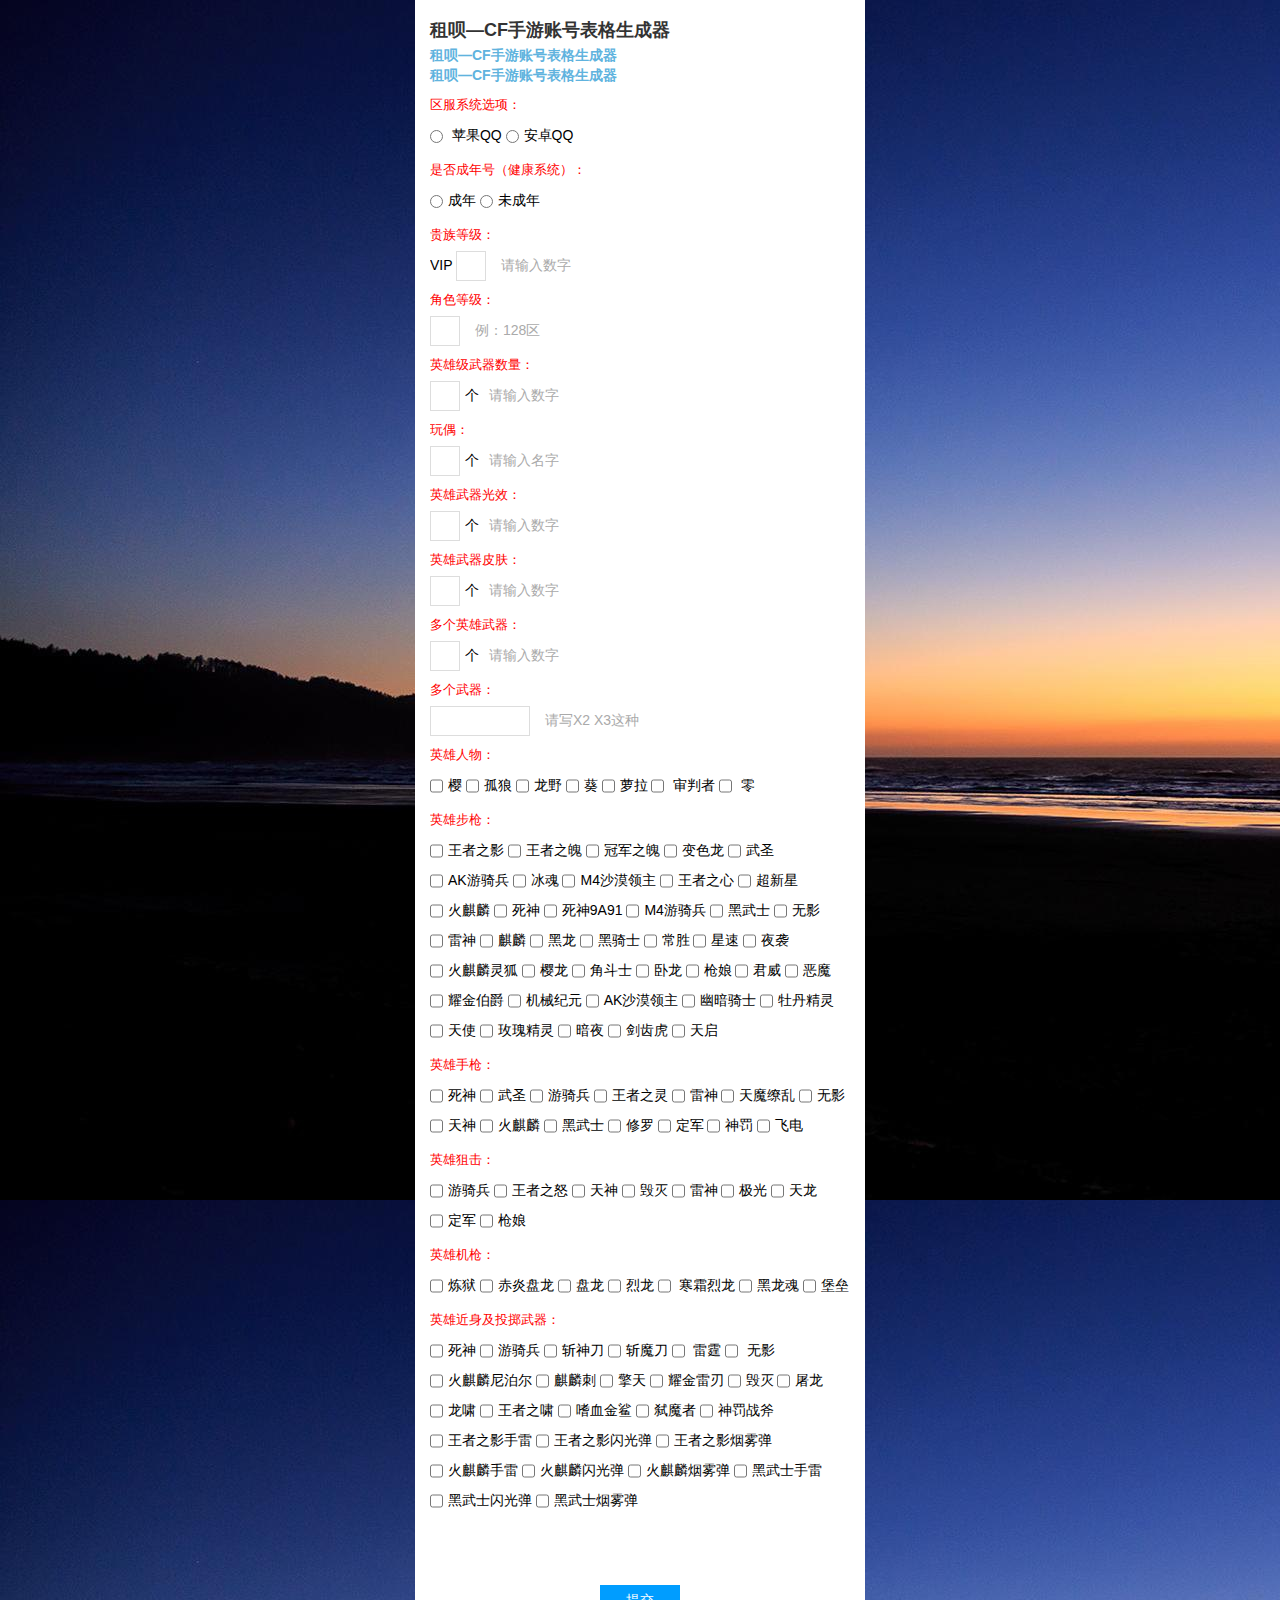
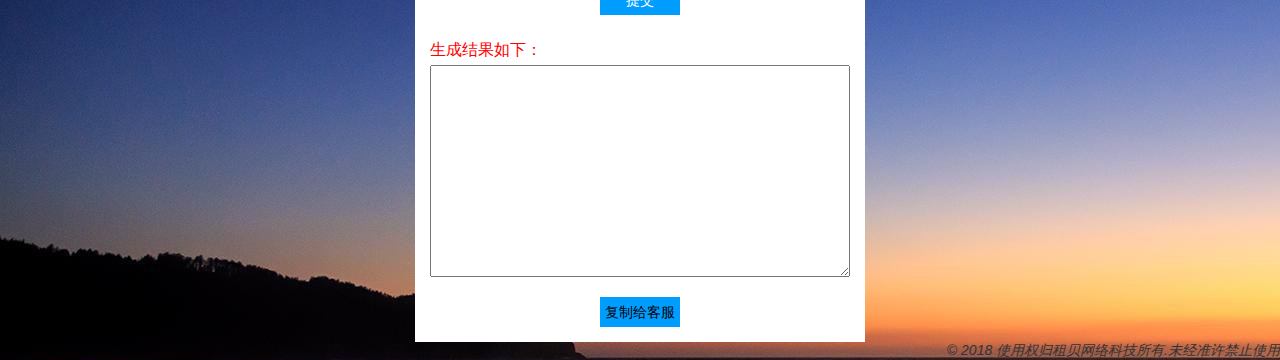
==== cf.html @ 2ce84c9f "geek" ====
<!DOCTYPE html PUBLIC "-//W3C//DTD XHTML 1.0 Transitional//EN" "http://www.w3.org/TR/xhtml1/DTD/xhtml1-transitional.dtd">
<!-- saved from url=(0017)http://baox1.com/ -->
<html xmlns="http://www.w3.org/1999/xhtml"><head><meta http-equiv="Content-Type" content="text/html; charset=utf-8">
<meta name="save" content="history">
<meta http-equiv="Page-Enter" content="blendTrans(transtion=15)">
<meta http-equiv="Page-Exit" content="blendTrans(transtion=3)">

<meta http-equiv="X-UA-Compatible" content="IE=EmulateIE9">
<title>租呗—CF手游账号表格生成器</title>
<meta name="keywords" content="CF手游交易平台">
<meta name="description" content="CF手游交易平台">
  <meta content="width=device-width, initial-scale=1.0, user-scalable=0, minimum-scale=1.0, maximum-scale=1.0" name="viewport"> 
  <meta content="yes" name="apple-mobile-web-app-capable"> 
  <meta content="black" name="apple-mobile-web-app-status-bar-style"> 
  <meta name="format-detection" content="telephone=no"> 


    <script src="static/js/jquery-1.9.1.js"></script>
    <script src="static/js/layer.js"></script><link rel="stylesheet" href="static/css/layer.css" id="layuicss-skinlayercss">
<script type="text/javascript" src="static/js/jquery.SuperSlide.2.1.1.js"></script>
<script type="text/javascript" src="static/js/index.js"></script>
<script src="static/js/Common1.js"></script><script src="static/js/Common(1).js" type="text/javascript"></script><link rel="stylesheet" href="static/css/layer(1).css" id="layuicss-skinshoplayercss">


    
  <link rel="stylesheet" href="static/css/styles.css"> 
  <script src="static/js/jquery-1.9.1.min.js"></script> 
  <script src="static/js/jquery.superslide.2.1.2.js"></script> 
  <script src="static/js/jquery.placeholder.min.js"></script> 
  <script src="static/js/comon.js"></script> 
  <script type="text/javascript" src="static/js/jquery.rotate.min.js"></script> 

   
  
<style type="text/css">
body {
	background-color: white;
	background-image: url(static/image/124.jpg);
}
</style>
</head>
<body> 
  <div class="container"> 
   <div class="biaodan1"> 
    <div class="tit1"><strong>租呗—CF手游账号表格生成器</strong></div> 
       
            <div class="tit3"><strong>租呗—CF手游账号表格生成器</strong></div>
            <div class="tit3"><strong>租呗—CF手游账号表格生成器</strong></div>
    <form action="0" method="post"> 
     <dl> 
      <dt>
       区服系统选项：      </dt> 
      <dd> 
       <label> <input class="ipt" type="radio" value="苹果QQ" name="r1">
         苹果QQ</label>
      </dd> 
      <dd> 
       <label> <input class="ipt" type="radio" value="安卓QQ" name="r1">安卓QQ </label> 
      </dd> 
          
            <input name="HF_pingtai" type="hidden" id="HF_pingtai">

      <dt>
       是否成年号（健康系统）：      </dt> 
      <dd> 
       <label> <input class="ipt" type="radio" value="成年" name="r2">成年 </label> 
      </dd> 
      <dd> 
       <label> <input class="ipt" type="radio" value="未成年" name="r2">未成年 </label> 
      </dd> 
         <input name="HF_scoure" type="hidden" id="HF_scoure">
	  <dt>
        贵族等级：      </dt> 
      <dd> 
       <label>VIP <input class="ipt txt txt1" type="text" name="r3" id="r3"><span>请输入数字</span> </label> 
      </dd> 
	  <dt>
       角色等级：      </dt> 
      <dd> 
       <label> <input class="ipt txt txt1" type="text" name="r32" id="r32"><span>例：128区</span> </label> 
      </dd> 
      <dt>
        英雄级武器数量：      </dt> 
      <dd> 
       <label> <input class="ipt txt txt1" type="text" name="r4" id="r4">个<span>请输入数字</span> </label> 
      </dd> 
      <dt>
       玩偶：      </dt> 
      <dd> 
       <label> <input class="ipt txt txt1" type="text" name="r5" id="r5">个<span>请输入名字</span> </label> 
      </dd> 
      <dt>
       英雄武器光效：      </dt> 
      <dd> 
       <label> <input class="ipt txt txt1" type="text" name="r6" id="r6">个<span>请输入数字</span> </label> 
      </dd> 
      <dt>
       英雄武器皮肤：      </dt> 
      <dd> 
       <label> <input class="ipt txt txt1" type="text" name="r7" id="r7">个<span>请输入数字</span> </label> 
      </dd> 
      <dt>
       多个英雄武器：      </dt> 
      <dd> 
       <label> <input class="ipt txt txt1" type="text" name="r8" id="r8">个<span>请输入数字</span> </label> 
      </dd> 
      <dt>
       多个武器：      </dt> 
      <dd> 
       <label> <input class="ipt txt txt1" type="text" style="width:100px;" name="r9" id="r9"><span>请写X2 X3这种</span> </label> 
      </dd>
    


      <input class="myad" type="hidden" cont="限定英雄" name="zd[]" value="137"> 
      <dt>
       英雄人物：      </dt> 
                

      <dd> 
       <span class="xianying"><label> <input class="ipt txt next137" type="checkbox" name="r3" data-price_pq="" data-price_pw="" data-price_aq="" data-price_aw="" value="樱">樱 </label></span>      </dd>


      <dd> 
       <span class="xianying"><label> <input class="ipt txt next137" type="checkbox" name="r3" data-price_pq="" data-price_pw="" data-price_aq="" data-price_aw="" value="孤狼">孤狼 </label></span>      </dd>


      <dd> 
       <span class="xianying"><label> <input class="ipt txt next137" type="checkbox" name="r3" data-price_pq="" data-price_pw="" data-price_aq="" data-price_aw="" value="龙野">龙野 </label></span>      </dd>


      <dd> 
       <span class="xianying"><label> <input class="ipt txt next137" type="checkbox" name="r3" data-price_pq="" data-price_pw="" data-price_aq="" data-price_aw="" value="葵">葵 </label></span>      </dd>



      <dd> 
       <span class="xianying"><label> <input class="ipt txt next137" type="checkbox" name="r3" data-price_pq="" data-price_pw="" data-price_aq="" data-price_aw="" value="萝拉">萝拉 </label></span>      </dd>


	      <dd> 
       <span class="xianying"><label> <input class="ipt txt next137" type="checkbox" name="r3" data-price_pq="" data-price_pw="" data-price_aq="" data-price_aw="" value=" 审判者"> 审判者 </label></span>      </dd>


      <dd> 
       <span class="xianying"><label> <input class="ipt txt next137" type="checkbox" name="r3" data-price_pq="" data-price_pw="" data-price_aq="" data-price_aw="" value=" 零"> 零 </label></span>      </dd>


      <input class="myad" type="hidden" cont="荣耀水晶详细" name="zd[]" value="1"> 

      <dt>
       英雄步枪：      </dt> 
         
                

      <dd> 
       <span class="rong"><label> <input class="ipt txt next1" type="checkbox" name="r3" data-price_pq="0" data-price_pw="0" data-price_aq="0" data-price_aw="0" value="王者之影">王者之影 </label></span>      </dd>

                    

      <dd> 
       <span class="rong"><label> <input class="ipt txt next1" type="checkbox" name="r3" data-price_pq="300" data-price_pw="350" data-price_aq="300" data-price_aw="350" value="王者之魄">王者之魄 </label></span>      </dd>

                    

      <dd> 
       <span class="rong"><label> <input class="ipt txt next1" type="checkbox" name="r3" data-price_pq="250" data-price_pw="300" data-price_aq="250" data-price_aw="300" value="冠军之魄">冠军之魄 </label></span>      </dd>

                    

      <dd> 
       <span class="rong"><label> <input class="ipt txt next1" type="checkbox" name="r3" data-price_pq="200" data-price_pw="250" data-price_aq="200" data-price_aw="250" value="变色龙">变色龙 </label></span>      </dd>

                    

      <dd> 
       <span class="rong"><label> <input class="ipt txt next1" type="checkbox" name="r3" data-price_pq="200" data-price_pw="200" data-price_aq="200" data-price_aw="200" value="武圣">武圣 </label></span>      </dd>

                    

      <dd> 
       <span class="rong"><label> <input class="ipt txt next1" type="checkbox" name="r3" data-price_pq="200" data-price_pw="200" data-price_aq="200" data-price_aw="200" value="AK游骑兵">AK游骑兵 </label></span>      </dd>

                    

      <dd> 
       <span class="rong"><label> <input class="ipt txt next1" type="checkbox" name="r3" data-price_pq="250" data-price_pw="300" data-price_aq="250" data-price_aw="300" value="冰魂">冰魂 </label></span>      </dd>



	   <dd> 
       <span class="rong"><label> <input class="ipt txt next1" type="checkbox" name="r3" data-price_pq="0" data-price_pw="0" data-price_aq="0" data-price_aw="0" value="M4沙漠领主">M4沙漠领主 </label></span>      </dd>



	   <dd> 
       <span class="rong"><label> <input class="ipt txt next1" type="checkbox" name="r3" data-price_pq="0" data-price_pw="0" data-price_aq="0" data-price_aw="0" value="王者之心">王者之心 </label></span>      </dd>



	   <dd> 
       <span class="rong"><label> <input class="ipt txt next1" type="checkbox" name="r3" data-price_pq="0" data-price_pw="0" data-price_aq="0" data-price_aw="0" value="超新星">超新星 </label></span>      </dd>



	   <dd> 
       <span class="rong"><label> <input class="ipt txt next1" type="checkbox" name="r3" data-price_pq="0" data-price_pw="0" data-price_aq="0" data-price_aw="0" value="火麒麟">火麒麟 </label></span>      </dd>



	   <dd> 
       <span class="rong"><label> <input class="ipt txt next1" type="checkbox" name="r3" data-price_pq="0" data-price_pw="0" data-price_aq="0" data-price_aw="0" value="死神">死神 </label></span>      </dd>



	   <dd> 
       <span class="rong"><label> <input class="ipt txt next1" type="checkbox" name="r3" data-price_pq="0" data-price_pw="0" data-price_aq="0" data-price_aw="0" value="死神9A91">死神9A91 </label></span>    </dd>



	   <dd> 
       <span class="rong"><label> <input class="ipt txt next1" type="checkbox" name="r3" data-price_pq="0" data-price_pw="0" data-price_aq="0" data-price_aw="0" value="M4游骑兵">M4游骑兵 </label></span>      </dd>



	   <dd> 
       <span class="rong"><label> <input class="ipt txt next1" type="checkbox" name="r3" data-price_pq="0" data-price_pw="0" data-price_aq="0" data-price_aw="0" value="黑武士">黑武士 </label></span>      </dd>



	   <dd> 
       <span class="rong"><label> <input class="ipt txt next1" type="checkbox" name="r3" data-price_pq="0" data-price_pw="0" data-price_aq="0" data-price_aw="0" value="无影">无影 </label></span>      </dd>



	   <dd> 
       <span class="rong"><label> <input class="ipt txt next1" type="checkbox" name="r3" data-price_pq="0" data-price_pw="0" data-price_aq="0" data-price_aw="0" value="雷神">雷神 </label></span>      </dd>



	   <dd> 
       <span class="rong"><label> <input class="ipt txt next1" type="checkbox" name="r3" data-price_pq="0" data-price_pw="0" data-price_aq="0" data-price_aw="0" value="麒麟">麒麟 </label></span>      </dd>



	   <dd> 
       <span class="rong"><label> <input class="ipt txt next1" type="checkbox" name="r3" data-price_pq="0" data-price_pw="0" data-price_aq="0" data-price_aw="0" value="黑龙">黑龙 </label></span>      </dd>



	   <dd> 
       <span class="rong"><label> <input class="ipt txt next1" type="checkbox" name="r3" data-price_pq="0" data-price_pw="0" data-price_aq="0" data-price_aw="0" value="黑骑士">黑骑士 </label></span>      </dd>



	   <dd> 
       <span class="rong"><label> <input class="ipt txt next1" type="checkbox" name="r3" data-price_pq="0" data-price_pw="0" data-price_aq="0" data-price_aw="0" value="常胜">常胜 </label></span>      </dd>



	   <dd> 
       <span class="rong"><label> <input class="ipt txt next1" type="checkbox" name="r3" data-price_pq="0" data-price_pw="0" data-price_aq="0" data-price_aw="0" value="星速">星速 </label></span>      </dd>



	   <dd> 
       <span class="rong"><label> <input class="ipt txt next1" type="checkbox" name="r3" data-price_pq="0" data-price_pw="0" data-price_aq="0" data-price_aw="0" value="夜袭">夜袭 </label></span>      </dd>



	   <dd> 
       <span class="rong"><label> <input class="ipt txt next1" type="checkbox" name="r3" data-price_pq="0" data-price_pw="0" data-price_aq="0" data-price_aw="0" value="火麒麟灵狐">火麒麟灵狐 </label></span>      </dd>



	   <dd> 
       <span class="rong"><label> <input class="ipt txt next1" type="checkbox" name="r3" data-price_pq="0" data-price_pw="0" data-price_aq="0" data-price_aw="0" value="樱龙">樱龙 </label></span>      </dd>



	   <dd> 
       <span class="rong"><label> <input class="ipt txt next1" type="checkbox" name="r3" data-price_pq="0" data-price_pw="0" data-price_aq="0" data-price_aw="0" value="角斗士">角斗士 </label></span>      </dd>



	   <dd> 
       <span class="rong"><label> <input class="ipt txt next1" type="checkbox" name="r3" data-price_pq="0" data-price_pw="0" data-price_aq="0" data-price_aw="0" value="卧龙">卧龙 </label></span>      </dd>



	   <dd> 
       <span class="rong"><label> <input class="ipt txt next1" type="checkbox" name="r3" data-price_pq="0" data-price_pw="0" data-price_aq="0" data-price_aw="0" value="枪娘">枪娘 </label></span>      </dd>



	   <dd> 
       <span class="rong"><label> <input class="ipt txt next1" type="checkbox" name="r3" data-price_pq="0" data-price_pw="0" data-price_aq="0" data-price_aw="0" value="君威">君威 </label></span>      </dd>



	   <dd> 
       <span class="rong"><label> <input class="ipt txt next1" type="checkbox" name="r3" data-price_pq="0" data-price_pw="0" data-price_aq="0" data-price_aw="0" value="恶魔">恶魔 </label></span>      </dd>



	   <dd> 
       <span class="rong"><label> <input class="ipt txt next1" type="checkbox" name="r3" data-price_pq="0" data-price_pw="0" data-price_aq="0" data-price_aw="0" value="耀金伯爵">耀金伯爵 </label></span>      </dd>



	   <dd> 
       <span class="rong"><label> <input class="ipt txt next1" type="checkbox" name="r3" data-price_pq="0" data-price_pw="0" data-price_aq="0" data-price_aw="0" value="机械纪元">机械纪元 </label></span>      </dd>



	   <dd> 
       <span class="rong"><label> <input class="ipt txt next1" type="checkbox" name="r3" data-price_pq="0" data-price_pw="0" data-price_aq="0" data-price_aw="0" value="AK沙漠领主">AK沙漠领主 </label></span>      </dd>



	   <dd> 
       <span class="rong"><label> <input class="ipt txt next1" type="checkbox" name="r3" data-price_pq="0" data-price_pw="0" data-price_aq="0" data-price_aw="0" value="幽暗骑士">幽暗骑士 </label></span>      </dd>



	   <dd> 
       <span class="rong"><label> <input class="ipt txt next1" type="checkbox" name="r3" data-price_pq="0" data-price_pw="0" data-price_aq="0" data-price_aw="0" value="牡丹精灵">牡丹精灵 </label></span>      </dd>



	   <dd> 
       <span class="rong"><label> <input class="ipt txt next1" type="checkbox" name="r3" data-price_pq="0" data-price_pw="0" data-price_aq="0" data-price_aw="0" value="天使">天使 </label></span>      </dd>



	   <dd> 
       <span class="rong"><label> <input class="ipt txt next1" type="checkbox" name="r3" data-price_pq="0" data-price_pw="0" data-price_aq="0" data-price_aw="0" value="玫瑰精灵">玫瑰精灵 </label></span>      </dd>



	   <dd> 
       <span class="rong"><label> <input class="ipt txt next1" type="checkbox" name="r3" data-price_pq="0" data-price_pw="0" data-price_aq="0" data-price_aw="0" value="暗夜">暗夜 </label></span>      </dd>



	   <dd> 
       <span class="rong"><label> <input class="ipt txt next1" type="checkbox" name="r3" data-price_pq="0" data-price_pw="0" data-price_aq="0" data-price_aw="0" value="剑齿虎">剑齿虎 </label></span>      </dd>



	   <dd> 
       <span class="rong"><label> <input class="ipt txt next1" type="checkbox" name="r3" data-price_pq="0" data-price_pw="0" data-price_aq="0" data-price_aw="0" value="天启">天启 </label></span>      </dd>


                    
      
      <input class="myad" type="hidden" cont="限定皮肤" name="zd[]" value="2"> 


      <dt>
       英雄手枪：      </dt> 
         
                 
      <dd> 
       <span class="xianpi"><label> <input class="ipt txt next2" type="checkbox" name="r3" data-price_pq="100" data-price_pw="120" data-price_aq="100" data-price_aw="120" value="死神">死神 </label></span>      </dd>
               
      <dd> 
       <span class="xianpi"><label> <input class="ipt txt next2" type="checkbox" name="r3" data-price_pq="100" data-price_pw="120" data-price_aq="100" data-price_aw="120" value="武圣">武圣 </label></span>      </dd>

      <dd> 
       <span class="xianpi"><label> <input class="ipt txt next2" type="checkbox" name="r3" data-price_pq="100" data-price_pw="120" data-price_aq="100" data-price_aw="120" value="游骑兵">游骑兵 </label></span>      </dd>

      <dd> 
       <span class="xianpi"><label> <input class="ipt txt next2" type="checkbox" name="r3" data-price_pq="100" data-price_pw="120" data-price_aq="100" data-price_aw="120" value="王者之灵">王者之灵 </label></span>      </dd>

      <dd> 
       <span class="xianpi"><label> <input class="ipt txt next2" type="checkbox" name="r3" data-price_pq="200" data-price_pw="230" data-price_aq="200" data-price_aw="230" value="雷神">雷神 </label></span>      </dd>

      <dd> 
       <span class="xianpi"><label> <input class="ipt txt next2" type="checkbox" name="r3" data-price_pq="100" data-price_pw="120" data-price_aq="100" data-price_aw="120" value="天魔缭乱">天魔缭乱 </label></span>      </dd>

      <dd> 
       <span class="xianpi"><label> <input class="ipt txt next2" type="checkbox" name="r3" data-price_pq="100" data-price_pw="120" data-price_aq="100" data-price_aw="120" value="无影">无影 </label></span>      </dd>

      <dd> 
       <span class="xianpi"><label> <input class="ipt txt next2" type="checkbox" name="r3" data-price_pq="0" data-price_pw="0" data-price_aq="0" data-price_aw="0" value="天神">天神 </label></span>      </dd>

      <dd> 
       <span class="xianpi"><label> <input class="ipt txt next2" type="checkbox" name="r3" data-price_pq="0" data-price_pw="0" data-price_aq="0" data-price_aw="0" value="火麒麟">火麒麟 </label></span>      </dd>

      <dd> 
       <span class="xianpi"><label> <input class="ipt txt next2" type="checkbox" name="r3" data-price_pq="0" data-price_pw="0" data-price_aq="0" data-price_aw="0" value="黑武士">黑武士 </label></span>      </dd>

      <dd> 
       <span class="xianpi"><label> <input class="ipt txt next2" type="checkbox" name="r3" data-price_pq="0" data-price_pw="0" data-price_aq="0" data-price_aw="0" value="修罗">修罗 </label></span>      </dd>

      <dd> 
       <span class="xianpi"><label> <input class="ipt txt next2" type="checkbox" name="r3" data-price_pq="" data-price_pw="" data-price_aq="" data-price_aw="" value="定军">定军 </label></span>      </dd>

      <dd> 
       <span class="xianpi"><label> <input class="ipt txt next2" type="checkbox" name="r3" data-price_pq="0" data-price_pw="0" data-price_aq="0" data-price_aw="0" value="神罚">神罚 </label></span>      </dd>


	   <dd> 
       <span class="xianpi"><label> <input class="ipt txt next2" type="checkbox" name="r3" data-price_pq="0" data-price_pw="0" data-price_aq="0" data-price_aw="0" value="飞电">飞电 </label></span>      </dd>


      <input class="myad" type="hidden" cont="史诗皮肤" name="zd[]" value="118"> 
      <dt>
       英雄狙击：      </dt> 

     
		 
	  <dd> 
       <span class="shi"><label> <input class="ipt txt next118" type="checkbox" name="r3" data-price_pq="0" data-price_pw="0" data-price_aq="0" data-price_aw="0" value="游骑兵">游骑兵 </label></span>      </dd>
         
      <dd> 
       <span class="shi"><label> <input class="ipt txt next118" type="checkbox" name="r3" data-price_pq="0" data-price_pw="0" data-price_aq="0" data-price_aw="0" value="王者之怒">王者之怒 </label></span>      </dd>
       
      <dd> 
       <span class="shi"><label> <input class="ipt txt next118" type="checkbox" name="r3" data-price_pq="0" data-price_pw="0" data-price_aq="0" data-price_aw="0" value="天神">天神 </label></span>      </dd>

      <dd> 
       <span class="shi"><label> <input class="ipt txt next118" type="checkbox" name="r3" data-price_pq="0" data-price_pw="0" data-price_aq="0" data-price_aw="0" value="毁灭">毁灭 </label></span>      </dd>

      <dd> 
       <span class="shi"><label> <input class="ipt txt next118" type="checkbox" name="r3" data-price_pq="0" data-price_pw="0" data-price_aq="0" data-price_aw="0" value="雷神">雷神 </label></span>      </dd>

      <dd> 
       <span class="shi"><label> <input class="ipt txt next118" type="checkbox" name="r3" data-price_pq="" data-price_pw="" data-price_aq="" data-price_aw="" value="极光">极光 </label></span>      </dd>

      <dd> 
       <span class="shi"><label> <input class="ipt txt next118" type="checkbox" name="r3" data-price_pq="" data-price_pw="" data-price_aq="" data-price_aw="" value="天龙">天龙 </label></span>      </dd>

      <dd> 
       <span class="shi"><label> <input class="ipt txt next118" type="checkbox" name="r3" data-price_pq="" data-price_pw="" data-price_aq="" data-price_aw="" value="定军">定军 </label></span>      </dd>

      <dd> 
       <span class="shi"><label> <input class="ipt txt next118" type="checkbox" name="r3" data-price_pq="" data-price_pw="" data-price_aq="" data-price_aw="" value="枪娘">枪娘 </label></span>      </dd>

     


    

      <input class="myad" type="hidden" cont="传说皮肤" name="zd[]" value="136"> 
      <dt>
       英雄机枪：      </dt> 
         
                
      <dd> 
       <span class="chuan"><label> <input class="ipt txt next136" type="checkbox" name="r3" data-price_pq="0" data-price_pw="0" data-price_aq="0" data-price_aw="0" value="炼狱">炼狱 </label></span>      </dd>



      <dd> 
       <span class="chuan"><label> <input class="ipt txt next136" type="checkbox" name="r3" data-price_pq="0" data-price_pw="0" data-price_aq="0" data-price_aw="0" value="赤炎盘龙">赤炎盘龙 </label></span>      </dd>



      <dd> 
       <span class="chuan"><label> <input class="ipt txt next136" type="checkbox" name="r3" data-price_pq="0" data-price_pw="0" data-price_aq="0" data-price_aw="0" value="盘龙">盘龙 </label></span>      </dd>



      <dd> 
       <span class="chuan"><label> <input class="ipt txt next136" type="checkbox" name="r3" data-price_pq="0" data-price_pw="0" data-price_aq="0" data-price_aw="0" value="烈龙">烈龙 </label></span>      </dd>



      <dd> 
       <span class="chuan"><label> <input class="ipt txt next136" type="checkbox" name="r3" data-price_pq="180" data-price_pw="200" data-price_aq="180" data-price_aw="200" value="寒霜烈龙">
       寒霜烈龙</label></span>      </dd>



      <dd> 
       <span class="chuan"><label> <input class="ipt txt next136" type="checkbox" name="r3" data-price_pq="" data-price_pw="" data-price_aq="" data-price_aw="" value="黑龙魂">黑龙魂 </label></span>      </dd>



      <dd> 
       <span class="chuan"><label> <input class="ipt txt next136" type="checkbox" name="r3" data-price_pq="30" data-price_pw="50" data-price_aq="30" data-price_aw="50" value="堡垒 ">堡垒  </label></span>      </dd>





      <input class="myad" type="hidden" cont="内测英雄皮肤" name="zd[]" value="138"> 
      <dt>
       英雄近身及投掷武器：      </dt> 

         
                
      <dd> 
       <span class="nei"><label> <input class="ipt txt next138" type="checkbox" name="r3" data-price_pq="350" data-price_pw="400" data-price_aq="350" data-price_aw="400" value="死神">死神 </label> </span>      </dd>

      <dd> 
       <span class="nei"><label> <input class="ipt txt next138" type="checkbox" name="r3" data-price_pq="300" data-price_pw="350" data-price_aq="300" data-price_aw="350" value="游骑兵">游骑兵 </label> </span>      </dd>

      <dd> 
       <span class="nei"><label> <input class="ipt txt next138" type="checkbox" name="r3" data-price_pq="" data-price_pw="" data-price_aq="300" data-price_aw="400" value="斩神刀">斩神刀 </label> </span>      </dd>

      <dd> 
       <span class="nei"><label> <input class="ipt txt next138" type="checkbox" name="r3" data-price_pq="" data-price_pw="" data-price_aq="" data-price_aw="" value="斩魔刀">斩魔刀 </label> </span></dd>
      <dd> <span class="nei">
        <label>
        <input class="ipt txt next138" type="checkbox" name="r11" data-price_pq="" data-price_pw="" data-price_aq="" data-price_aw="" value="雷霆">
          雷霆 </label>
      </span></dd>
      <dd> <span class="nei">
        <label>
        <input class="ipt txt next138" type="checkbox" name="r12" data-price_pq="" data-price_pw="" data-price_aq="" data-price_aw="" value="无影">
        无影 </label>
      </span> </dd>
	  <dd> 
       <span class="nei"><label> <input class="ipt txt next138" type="checkbox" name="r3" data-price_pq="350" data-price_pw="400" data-price_aq="350" data-price_aw="400" value="火麒麟尼泊尔">火麒麟尼泊尔 </label> </span>      </dd>

	  <dd> 
       <span class="nei"><label> <input class="ipt txt next138" type="checkbox" name="r3" data-price_pq="350" data-price_pw="400" data-price_aq="350" data-price_aw="400" value="麒麟刺">麒麟刺 </label></span>      </dd>

	  <dd> 
       <span class="nei"><label> <input class="ipt txt next138" type="checkbox" name="r3" data-price_pq="350" data-price_pw="400" data-price_aq="350" data-price_aw="400" value="擎天">擎天 </label></span>      </dd>

	   <dd> 
       <span class="nei"><label> <input class="ipt txt next138" type="checkbox" name="r3" data-price_pq="350" data-price_pw="400" data-price_aq="350" data-price_aw="400" value="耀金雷刃">耀金雷刃 </label></span>      </dd>

	   <dd> 
       <span class="nei"><label> <input class="ipt txt next138" type="checkbox" name="r3" data-price_pq="350" data-price_pw="400" data-price_aq="350" data-price_aw="400" value="毁灭">毁灭 </label></span>      </dd>

	   <dd> 
       <span class="nei"><label> <input class="ipt txt next138" type="checkbox" name="r3" data-price_pq="350" data-price_pw="400" data-price_aq="350" data-price_aw="400" value="屠龙">屠龙 </label></span>      </dd>

	   <dd> 
       <span class="nei"><label> <input class="ipt txt next138" type="checkbox" name="r3" data-price_pq="350" data-price_pw="400" data-price_aq="350" data-price_aw="400" value="龙啸">龙啸 </label></span>      </dd>

	   <dd> 
       <span class="nei"><label> <input class="ipt txt next138" type="checkbox" name="r3" data-price_pq="350" data-price_pw="400" data-price_aq="350" data-price_aw="400" value="王者之啸">王者之啸 </label></span>      </dd>

	   <dd> 
       <span class="nei"><label> <input class="ipt txt next138" type="checkbox" name="r3" data-price_pq="350" data-price_pw="400" data-price_aq="350" data-price_aw="400" value="嗜血金鲨">嗜血金鲨 </label></span>      </dd>

	   <dd> 
       <span class="nei"><label> <input class="ipt txt next138" type="checkbox" name="r3" data-price_pq="350" data-price_pw="400" data-price_aq="350" data-price_aw="400" value="弑魔者">弑魔者 </label></span>      </dd>

	   <dd> 
       <span class="nei"><label> <input class="ipt txt next138" type="checkbox" name="r3" data-price_pq="350" data-price_pw="400" data-price_aq="350" data-price_aw="400" value="神罚战斧">神罚战斧 </label></span>      </dd>

	   <dd> 
       <span class="nei"><label> <input class="ipt txt next138" type="checkbox" name="r3" data-price_pq="350" data-price_pw="400" data-price_aq="350" data-price_aw="400" value="王者之影手雷">王者之影手雷 </label></span>      </dd>

	   <dd> 
       <span class="nei"><label> <input class="ipt txt next138" type="checkbox" name="r3" data-price_pq="350" data-price_pw="400" data-price_aq="350" data-price_aw="400" value="王者之影闪光弹">王者之影闪光弹 </label></span>      </dd>

	   <dd> 
       <span class="nei"><label> <input class="ipt txt next138" type="checkbox" name="r3" data-price_pq="350" data-price_pw="400" data-price_aq="350" data-price_aw="400" value="王者之影烟雾弹">王者之影烟雾弹 </label></span>      </dd>

	   <dd> 
       <span class="nei"><label> <input class="ipt txt next138" type="checkbox" name="r3" data-price_pq="350" data-price_pw="400" data-price_aq="350" data-price_aw="400" value="火麒麟手雷">火麒麟手雷 </label></span>      </dd>

	   <dd> 
       <span class="nei"><label> <input class="ipt txt next138" type="checkbox" name="r3" data-price_pq="350" data-price_pw="400" data-price_aq="350" data-price_aw="400" value="火麒麟闪光弹">火麒麟闪光弹 </label></span>      </dd>

	   <dd> 
       <span class="nei"><label> <input class="ipt txt next138" type="checkbox" name="r3" data-price_pq="350" data-price_pw="400" data-price_aq="350" data-price_aw="400" value="火麒麟烟雾弹">火麒麟烟雾弹 </label></span>      </dd>

	   <dd> 
       <span class="nei"><label> <input class="ipt txt next138" type="checkbox" name="r3" data-price_pq="350" data-price_pw="400" data-price_aq="350" data-price_aw="400" value="黑武士手雷">黑武士手雷 </label></span>      </dd>

	   <dd> 
       <span class="nei"><label> <input class="ipt txt next138" type="checkbox" name="r3" data-price_pq="350" data-price_pw="400" data-price_aq="350" data-price_aw="400" value="黑武士闪光弹">黑武士闪光弹 </label></span>      </dd>

	   <dd> 
       <span class="nei"><label> <input class="ipt txt next138" type="checkbox" name="r3" data-price_pq="350" data-price_pw="400" data-price_aq="350" data-price_aw="400" value="黑武士烟雾弹">黑武士烟雾弹 </label></span>      </dd>


      <dt>&nbsp;</dt>
      <dt>&nbsp;</dt>
      <dd class="zh"> 
       <div class="btn">
       <a class="mess-btn" style="color:#fff;" onclick="javascript:WebMessage();">提交</a>       </div> 
      </dd> 
     </dl> 
    </form> 

       


       


     
    <div class="tit2">
     生成结果如下：
    </div> 
    <textarea name="" cols="30" rows="10" id="nr"></textarea> 
    <div class="btn2">
     复制给客服
    </div> 
   </div> 
  </div>  
  <p align="right"><em>&copy; 2018 使用权归租贝网络科技所有.未经准许禁止使用</em></p>
 
</body></html>
---- static/css/layer.css ----
.layui-layer-imgbar,.layui-layer-imgtit a,.layui-layer-tab .layui-layer-title span,.layui-layer-title{text-overflow:ellipsis;white-space:nowrap}*html{background-image:url(about:blank);background-attachment:fixed}html #layuicss-skinlayercss{display:none;position:absolute;width:1989px}.layui-layer,.layui-layer-shade{position:fixed;_position:absolute;pointer-events:auto}.layui-layer-shade{top:0;left:0;width:100%;height:100%;_height:expression(document.body.offsetHeight+"px")}.layui-layer{-webkit-overflow-scrolling:touch;top:150px;left:0;margin:0;padding:0;background-color:#fff;-webkit-background-clip:content;box-shadow:1px 1px 50px rgba(0,0,0,.3)}.layui-layer-close{position:absolute}.layui-layer-content{position:relative}.layui-layer-border{border:1px solid #B2B2B2;border:1px solid rgba(0,0,0,.1);box-shadow:1px 1px 5px rgba(0,0,0,.2)}.layui-layer-load-x{background:url(../image/loading-1.gif) center center no-repeat #eee}.layui-layer-ico{background:url(../image/loading-1.png) no-repeat}.layui-layer-btn a,.layui-layer-dialog .layui-layer-ico,.layui-layer-setwin a{display:inline-block;*display:inline;*zoom:1;vertical-align:top}.layui-layer-move{display:none;position:fixed;*position:absolute;left:0;top:0;width:100%;height:100%;cursor:move;opacity:0;filter:alpha(opacity=0);background-color:#fff;z-index:2147483647}.layui-layer-resize{position:absolute;width:15px;height:15px;right:0;bottom:0;cursor:se-resize}.layui-layer{border-radius:2px;-webkit-animation-fill-mode:both;animation-fill-mode:both;-webkit-animation-duration:.3s;animation-duration:.3s}@-webkit-keyframes bounceIn{0%{opacity:0;-webkit-transform:scale(.5);transform:scale(.5)}100%{opacity:1;-webkit-transform:scale(1);transform:scale(1)}}@keyframes bounceIn{0%{opacity:0;-webkit-transform:scale(.5);-ms-transform:scale(.5);transform:scale(.5)}100%{opacity:1;-webkit-transform:scale(1);-ms-transform:scale(1);transform:scale(1)}}.layer-anim{-webkit-animation-name:bounceIn;animation-name:bounceIn}@-webkit-keyframes zoomInDown{0%{opacity:0;-webkit-transform:scale(.1) translateY(-2000px);transform:scale(.1) translateY(-2000px);-webkit-animation-timing-function:ease-in-out;animation-timing-function:ease-in-out}60%{opacity:1;-webkit-transform:scale(.475) translateY(60px);transform:scale(.475) translateY(60px);-webkit-animation-timing-function:ease-out;animation-timing-function:ease-out}}@keyframes zoomInDown{0%{opacity:0;-webkit-transform:scale(.1) translateY(-2000px);-ms-transform:scale(.1) translateY(-2000px);transform:scale(.1) translateY(-2000px);-webkit-animation-timing-function:ease-in-out;animation-timing-function:ease-in-out}60%{opacity:1;-webkit-transform:scale(.475) translateY(60px);-ms-transform:scale(.475) translateY(60px);transform:scale(.475) translateY(60px);-webkit-animation-timing-function:ease-out;animation-timing-function:ease-out}}.layer-anim-01{-webkit-animation-name:zoomInDown;animation-name:zoomInDown}@-webkit-keyframes fadeInUpBig{0%{opacity:0;-webkit-transform:translateY(2000px);transform:translateY(2000px)}100%{opacity:1;-webkit-transform:translateY(0);transform:translateY(0)}}@keyframes fadeInUpBig{0%{opacity:0;-webkit-transform:translateY(2000px);-ms-transform:translateY(2000px);transform:translateY(2000px)}100%{opacity:1;-webkit-transform:translateY(0);-ms-transform:translateY(0);transform:translateY(0)}}.layer-anim-02{-webkit-animation-name:fadeInUpBig;animation-name:fadeInUpBig}@-webkit-keyframes zoomInLeft{0%{opacity:0;-webkit-transform:scale(.1) translateX(-2000px);transform:scale(.1) translateX(-2000px);-webkit-animation-timing-function:ease-in-out;animation-timing-function:ease-in-out}60%{opacity:1;-webkit-transform:scale(.475) translateX(48px);transform:scale(.475) translateX(48px);-webkit-animation-timing-function:ease-out;animation-timing-function:ease-out}}@keyframes zoomInLeft{0%{opacity:0;-webkit-transform:scale(.1) translateX(-2000px);-ms-transform:scale(.1) translateX(-2000px);transform:scale(.1) translateX(-2000px);-webkit-animation-timing-function:ease-in-out;animation-timing-function:ease-in-out}60%{opacity:1;-webkit-transform:scale(.475) translateX(48px);-ms-transform:scale(.475) translateX(48px);transform:scale(.475) translateX(48px);-webkit-animation-timing-function:ease-out;animation-timing-function:ease-out}}.layer-anim-03{-webkit-animation-name:zoomInLeft;animation-name:zoomInLeft}@-webkit-keyframes rollIn{0%{opacity:0;-webkit-transform:translateX(-100%) rotate(-120deg);transform:translateX(-100%) rotate(-120deg)}100%{opacity:1;-webkit-transform:translateX(0) rotate(0);transform:translateX(0) rotate(0)}}@keyframes rollIn{0%{opacity:0;-webkit-transform:translateX(-100%) rotate(-120deg);-ms-transform:translateX(-100%) rotate(-120deg);transform:translateX(-100%) rotate(-120deg)}100%{opacity:1;-webkit-transform:translateX(0) rotate(0);-ms-transform:translateX(0) rotate(0);transform:translateX(0) rotate(0)}}.layer-anim-04{-webkit-animation-name:rollIn;animation-name:rollIn}@keyframes fadeIn{0%{opacity:0}100%{opacity:1}}.layer-anim-05{-webkit-animation-name:fadeIn;animation-name:fadeIn}@-webkit-keyframes shake{0%,100%{-webkit-transform:translateX(0);transform:translateX(0)}10%,30%,50%,70%,90%{-webkit-transform:translateX(-10px);transform:translateX(-10px)}20%,40%,60%,80%{-webkit-transform:translateX(10px);transform:translateX(10px)}}@keyframes shake{0%,100%{-webkit-transform:translateX(0);-ms-transform:translateX(0);transform:translateX(0)}10%,30%,50%,70%,90%{-webkit-transform:translateX(-10px);-ms-transform:translateX(-10px);transform:translateX(-10px)}20%,40%,60%,80%{-webkit-transform:translateX(10px);-ms-transform:translateX(10px);transform:translateX(10px)}}.layer-anim-06{-webkit-animation-name:shake;animation-name:shake}@-webkit-keyframes fadeIn{0%{opacity:0}100%{opacity:1}}@-webkit-keyframes bounceOut{100%{opacity:0;-webkit-transform:scale(.7);transform:scale(.7)}30%{-webkit-transform:scale(1.05);transform:scale(1.05)}0%{-webkit-transform:scale(1);transform:scale(1)}}@keyframes bounceOut{100%{opacity:0;-webkit-transform:scale(.7);-ms-transform:scale(.7);transform:scale(.7)}30%{-webkit-transform:scale(1.05);-ms-transform:scale(1.05);transform:scale(1.05)}0%{-webkit-transform:scale(1);-ms-transform:scale(1);transform:scale(1)}}.layer-anim-close{-webkit-animation-name:bounceOut;animation-name:bounceOut;-webkit-animation-duration:.2s;animation-duration:.2s}.layui-layer-title{padding:0 80px 0 20px;height:42px;line-height:42px;border-bottom:1px solid #eee;font-size:14px;color:#333;overflow:hidden;background-color:#F8F8F8;border-radius:2px 2px 0 0}.layui-layer-setwin{position:absolute;right:15px;*right:0;top:15px;font-size:0;line-height:initial}.layui-layer-setwin a{position:relative;width:16px;height:16px;margin-left:10px;font-size:12px;_overflow:hidden}.layui-layer-setwin .layui-layer-min cite{position:absolute;width:14px;height:2px;left:0;top:50%;margin-top:-1px;background-color:#2E2D3C;cursor:pointer;_overflow:hidden}.layui-layer-setwin .layui-layer-min:hover cite{background-color:#2D93CA}.layui-layer-setwin .layui-layer-max{background-position:-32px -40px}.layui-layer-setwin .layui-layer-max:hover{background-position:-16px -40px}.layui-layer-setwin .layui-layer-maxmin{background-position:-65px -40px}.layui-layer-setwin .layui-layer-maxmin:hover{background-position:-49px -40px}.layui-layer-setwin .layui-layer-close1{background-position:0 -40px;cursor:pointer}.layui-layer-setwin .layui-layer-close1:hover{opacity:.7}.layui-layer-setwin .layui-layer-close2{position:absolute;right:-28px;top:-28px;width:30px;height:30px;margin-left:0;background-position:-149px -31px;*right:-18px;_display:none}.layui-layer-setwin .layui-layer-close2:hover{background-position:-180px -31px}.layui-layer-btn{ font-size:12px; text-align:right;padding:0 10px 12px;pointer-events:auto;user-select:none;-webkit-user-select:none}.layui-layer-btn a{height:28px;line-height:28px;margin:0 6px;padding:0 15px;border:1px solid #dedede;background-color:#f1f1f1;color:#333;border-radius:2px;font-weight:400;cursor:pointer;text-decoration:none}.layui-layer-btn a:hover{opacity:.9;text-decoration:none}.layui-layer-btn a:active{opacity:.8}.layui-layer-btn .layui-layer-btn0{border-color:#4898d5;background-color:#2e8ded;color:#fff}.layui-layer-btn-l{text-align:left}.layui-layer-btn-c{text-align:center}.layui-layer-dialog{min-width:260px}.layui-layer-dialog .layui-layer-content{position:relative;padding:20px;line-height:24px;word-break:break-all;overflow:hidden;font-size:14px;overflow-x:hidden;overflow-y:auto}.layui-layer-dialog .layui-layer-content .layui-layer-ico{position:absolute;top:16px;left:15px;_left:-40px;width:30px;height:30px}.layui-layer-ico1{background-position:-30px 0}.layui-layer-ico2{background-position:-60px 0}.layui-layer-ico3{background-position:-90px 0}.layui-layer-ico4{background-position:-120px 0}.layui-layer-ico5{background-position:-150px 0}.layui-layer-ico6{background-position:-180px 0}.layui-layer-rim{border:6px solid #8D8D8D;border:6px solid rgba(0,0,0,.3);border-radius:5px;box-shadow:none}.layui-layer-msg{min-width:180px;border:1px solid #D3D4D3;box-shadow:none}.layui-layer-hui{min-width:100px;background-color:#000;filter:alpha(opacity=60);background-color:rgba(0,0,0,.6);color:#fff;border:none}.layui-layer-hui .layui-layer-content{padding:12px 25px;text-align:center}.layui-layer-dialog .layui-layer-padding{padding:20px 20px 20px 55px;text-align:left}.layui-layer-page .layui-layer-content{position:relative;overflow:auto}.layui-layer-iframe .layui-layer-btn,.layui-layer-page .layui-layer-btn{padding-top:10px}.layui-layer-nobg{background:0 0}.layui-layer-iframe iframe{display:block;width:100%}.layui-layer-loading{border-radius:100%;background:0 0;box-shadow:none;border:none}.layui-layer-loading .layui-layer-content{width:60px;height:24px;background:url(../image/loading-1.gif) no-repeat}.layui-layer-loading .layui-layer-loading1{width:37px;height:37px;background:url(../image/loading-1.gif) no-repeat}.layui-layer-ico16,.layui-layer-loading .layui-layer-loading2{width:32px;height:32px;background:url(../image/loading-1.gif) no-repeat}.layui-layer-tips{background:0 0;box-shadow:none;border:none}.layui-layer-tips .layui-layer-content{position:relative;line-height:22px;min-width:12px;padding:5px 10px;font-size:12px;_float:left;border-radius:2px;box-shadow:1px 1px 3px rgba(0,0,0,.2);background-color:#000;color:#fff}.layui-layer-tips .layui-layer-close{right:-2px;top:-1px}.layui-layer-tips i.layui-layer-TipsG{position:absolute;width:0;height:0;border-width:8px;border-color:transparent;border-style:dashed;*overflow:hidden}.layui-layer-tips i.layui-layer-TipsB,.layui-layer-tips i.layui-layer-TipsT{left:5px;border-right-style:solid;border-right-color:#000}.layui-layer-tips i.layui-layer-TipsT{bottom:-8px}.layui-layer-tips i.layui-layer-TipsB{top:-8px}.layui-layer-tips i.layui-layer-TipsL,.layui-layer-tips i.layui-layer-TipsR{top:1px;border-bottom-style:solid;border-bottom-color:#000}.layui-layer-tips i.layui-layer-TipsR{left:-8px}.layui-layer-tips i.layui-layer-TipsL{right:-8px}.layui-layer-lan[type=dialog]{min-width:280px}.layui-layer-lan .layui-layer-title{background:#4476A7;color:#fff;border:none}.layui-layer-lan .layui-layer-btn{padding:10px;text-align:right;border-top:1px solid #E9E7E7}.layui-layer-lan .layui-layer-btn a{background:#BBB5B5;border:none}.layui-layer-lan .layui-layer-btn .layui-layer-btn1{background:#C9C5C5}.layui-layer-molv .layui-layer-title{background:#009f95;color:#fff;border:none}.layui-layer-molv .layui-layer-btn a{background:#009f95}.layui-layer-molv .layui-layer-btn .layui-layer-btn1{background:#92B8B1}.layui-layer-iconext{background:url(../image/loading-1.png) no-repeat}.layui-layer-prompt .layui-layer-input{display:block;width:220px;height:30px;margin:0 auto;line-height:30px;padding:0 5px;border:1px solid #ccc;box-shadow:1px 1px 5px rgba(0,0,0,.1) inset;color:#333}.layui-layer-prompt textarea.layui-layer-input{width:300px;height:100px;line-height:20px}.layui-layer-prompt .layui-layer-content{padding:20px}.layui-layer-prompt .layui-layer-btn{padding-top:0}.layui-layer-tab{box-shadow:1px 1px 50px rgba(0,0,0,.4)}.layui-layer-tab .layui-layer-title{padding-left:0;border-bottom:1px solid #ccc;background-color:#eee;overflow:visible}.layui-layer-tab .layui-layer-title span{position:relative;float:left;min-width:80px;max-width:260px;padding:0 20px;text-align:center;cursor:default;overflow:hidden}.layui-layer-tab .layui-layer-title span.layui-layer-tabnow{height:43px;border-left:1px solid #ccc;border-right:1px solid #ccc;background-color:#fff;z-index:10}.layui-layer-tab .layui-layer-title span:first-child{border-left:none}.layui-layer-tabmain{line-height:24px;clear:both}.layui-layer-tabmain .layui-layer-tabli{display:none}.layui-layer-tabmain .layui-layer-tabli.xubox_tab_layer{display:block}.xubox_tabclose{position:absolute;right:10px;top:5px;cursor:pointer}.layui-layer-photos{-webkit-animation-duration:1s;animation-duration:1s}.layui-layer-photos .layui-layer-content{overflow:hidden;text-align:center}.layui-layer-photos .layui-layer-phimg img{position:relative;width:100%;display:inline-block;*display:inline;*zoom:1;vertical-align:top}.layui-layer-imgbar,.layui-layer-imguide{display:none}.layui-layer-imgnext,.layui-layer-imgprev{position:absolute;top:50%;width:27px;_width:44px;height:44px;margin-top:-22px;outline:0;blr:expression(this.onFocus=this.blur())}.layui-layer-imgprev{left:10px;background-position:-5px -5px;_background-position:-70px -5px}.layui-layer-imgprev:hover{background-position:-33px -5px;_background-position:-120px -5px}.layui-layer-imgnext{right:10px;_right:8px;background-position:-5px -50px;_background-position:-70px -50px}.layui-layer-imgnext:hover{background-position:-33px -50px;_background-position:-120px -50px}.layui-layer-imgbar{position:absolute;left:0;bottom:0;width:100%;height:32px;line-height:32px;background-color:rgba(0,0,0,.8);background-color:#000\9;filter:Alpha(opacity=80);color:#fff;overflow:hidden;font-size:0}.layui-layer-imgtit *{display:inline-block;*display:inline;*zoom:1;vertical-align:top;font-size:12px}.layui-layer-imgtit a{max-width:65%;overflow:hidden;color:#fff}.layui-layer-imgtit a:hover{color:#fff;text-decoration:underline}.layui-layer-imgtit em{padding-left:10px;font-style:normal}@media screen and (max-width:1100px){.layui-layer-iframe{overflow-y:auto;-webkit-overflow-scrolling:touch}}
---- static/css/layer(1).css ----
.layui-layer-imgbar,.layui-layer-imgtit a,.layui-layer-tab .layui-layer-title span,.layui-layer-title{text-overflow:ellipsis;white-space:nowrap;}
*html{background-image:url(about:blank);background-attachment:fixed;}
html #layuicss-skinlayercss{position:absolute;display:none;width:1989px;}
.layui-layer,.layui-layer-shade{position:fixed;pointer-events:auto;}
.layui-layer-shade{top:0;left:0;width:100%;height:100%;}
.layui-layer{top:150px;left:0;margin:0;padding:0;background-color:#fff;box-shadow:1px 1px 50px rgba(0,0,0,.3);-webkit-overflow-scrolling:touch;-webkit-background-clip:content;}
.layui-layer-close{position:absolute;}
.layui-layer-content{position:relative;}
.layui-layer-border{border:1px solid #B2B2B2;border:1px solid rgba(0,0,0,.1);box-shadow:1px 1px 5px rgba(0,0,0,.2);}
.layui-layer-load-x{background:url(../image/loading-1.gif) center center no-repeat #eee;}
.layui-layer-ico{background:url(../image/loading-1.png) no-repeat;}
.layui-layer-btn a,.layui-layer-dialog .layui-layer-ico,.layui-layer-setwin a{display:inline-block;vertical-align:top;}
.layui-layer-move{position:fixed;top:0;left:0;z-index:2147483647;display:none;width:100%;height:100%;background-color:#fff;opacity:0;cursor:move;filter:alpha(opacity=0);}
.layui-layer-resize{position:absolute;right:0;bottom:0;width:15px;height:15px;cursor:se-resize;}
.layui-layer{border-radius:2px;-webkit-animation-fill-mode:both;animation-fill-mode:both;-webkit-animation-duration:.3s;animation-duration:.3s;}
@-webkit-keyframes bounceIn{0%{opacity:0;-webkit-transform:scale(.5);transform:scale(.5);}
100%{opacity:1;-webkit-transform:scale(1);transform:scale(1);}
}
@keyframes bounceIn{0%{opacity:0;-webkit-transform:scale(.5);transform:scale(.5);-ms-transform:scale(.5);}
100%{opacity:1;-webkit-transform:scale(1);transform:scale(1);-ms-transform:scale(1);}
}
.layer-anim{-webkit-animation-name:bounceIn;animation-name:bounceIn;}
@-webkit-keyframes zoomInDown{0%{opacity:0;-webkit-transform:scale(.1) translateY(-2000px);transform:scale(.1) translateY(-2000px);-webkit-animation-timing-function:ease-in-out;animation-timing-function:ease-in-out;}
60%{opacity:1;-webkit-transform:scale(.475) translateY(60px);transform:scale(.475) translateY(60px);-webkit-animation-timing-function:ease-out;animation-timing-function:ease-out;}
}
@keyframes zoomInDown{0%{opacity:0;-webkit-transform:scale(.1) translateY(-2000px);transform:scale(.1) translateY(-2000px);-ms-transform:scale(.1) translateY(-2000px);-webkit-animation-timing-function:ease-in-out;animation-timing-function:ease-in-out;}
60%{opacity:1;-webkit-transform:scale(.475) translateY(60px);transform:scale(.475) translateY(60px);-ms-transform:scale(.475) translateY(60px);-webkit-animation-timing-function:ease-out;animation-timing-function:ease-out;}
}
.layer-anim-01{-webkit-animation-name:zoomInDown;animation-name:zoomInDown;}
@-webkit-keyframes fadeInUpBig{0%{opacity:0;-webkit-transform:translateY(2000px);transform:translateY(2000px);}
100%{opacity:1;-webkit-transform:translateY(0);transform:translateY(0);}
}
@keyframes fadeInUpBig{0%{opacity:0;-webkit-transform:translateY(2000px);transform:translateY(2000px);-ms-transform:translateY(2000px);}
100%{opacity:1;-webkit-transform:translateY(0);transform:translateY(0);-ms-transform:translateY(0);}
}
.layer-anim-02{-webkit-animation-name:fadeInUpBig;animation-name:fadeInUpBig;}
@-webkit-keyframes zoomInLeft{0%{opacity:0;-webkit-transform:scale(.1) translateX(-2000px);transform:scale(.1) translateX(-2000px);-webkit-animation-timing-function:ease-in-out;animation-timing-function:ease-in-out;}
60%{opacity:1;-webkit-transform:scale(.475) translateX(48px);transform:scale(.475) translateX(48px);-webkit-animation-timing-function:ease-out;animation-timing-function:ease-out;}
}
@keyframes zoomInLeft{0%{opacity:0;-webkit-transform:scale(.1) translateX(-2000px);transform:scale(.1) translateX(-2000px);-ms-transform:scale(.1) translateX(-2000px);-webkit-animation-timing-function:ease-in-out;animation-timing-function:ease-in-out;}
60%{opacity:1;-webkit-transform:scale(.475) translateX(48px);transform:scale(.475) translateX(48px);-ms-transform:scale(.475) translateX(48px);-webkit-animation-timing-function:ease-out;animation-timing-function:ease-out;}
}
.layer-anim-03{-webkit-animation-name:zoomInLeft;animation-name:zoomInLeft;}
@-webkit-keyframes rollIn{0%{opacity:0;-webkit-transform:translateX(-100%) rotate(-120deg);transform:translateX(-100%) rotate(-120deg);}
100%{opacity:1;-webkit-transform:translateX(0) rotate(0);transform:translateX(0) rotate(0);}
}
@keyframes rollIn{0%{opacity:0;-webkit-transform:translateX(-100%) rotate(-120deg);transform:translateX(-100%) rotate(-120deg);-ms-transform:translateX(-100%) rotate(-120deg);}
100%{opacity:1;-webkit-transform:translateX(0) rotate(0);transform:translateX(0) rotate(0);-ms-transform:translateX(0) rotate(0);}
}
.layer-anim-04{-webkit-animation-name:rollIn;animation-name:rollIn;}
@keyframes fadeIn{0%{opacity:0;}
100%{opacity:1;}
}
.layer-anim-05{-webkit-animation-name:fadeIn;animation-name:fadeIn;}
@-webkit-keyframes shake{0%,100%{-webkit-transform:translateX(0);transform:translateX(0);}
10%,30%,50%,70%,90%{-webkit-transform:translateX(-10px);transform:translateX(-10px);}
20%,40%,60%,80%{-webkit-transform:translateX(10px);transform:translateX(10px);}
}
@keyframes shake{0%,100%{-webkit-transform:translateX(0);transform:translateX(0);-ms-transform:translateX(0);}
10%,30%,50%,70%,90%{-webkit-transform:translateX(-10px);transform:translateX(-10px);-ms-transform:translateX(-10px);}
20%,40%,60%,80%{-webkit-transform:translateX(10px);transform:translateX(10px);-ms-transform:translateX(10px);}
}
.layer-anim-06{-webkit-animation-name:shake;animation-name:shake;}
@-webkit-keyframes fadeIn{0%{opacity:0;}
100%{opacity:1;}
}
@-webkit-keyframes bounceOut{100%{opacity:0;-webkit-transform:scale(.7);transform:scale(.7);}
30%{-webkit-transform:scale(1.05);transform:scale(1.05);}
0%{-webkit-transform:scale(1);transform:scale(1);}
}
@keyframes bounceOut{100%{opacity:0;-webkit-transform:scale(.7);transform:scale(.7);-ms-transform:scale(.7);}
30%{-webkit-transform:scale(1.05);transform:scale(1.05);-ms-transform:scale(1.05);}
0%{-webkit-transform:scale(1);transform:scale(1);-ms-transform:scale(1);}
}
.layer-anim-close{-webkit-animation-name:bounceOut;animation-name:bounceOut;-webkit-animation-duration:.2s;animation-duration:.2s;}
.layui-layer-title{overflow:hidden;padding:0 80px 0 20px;height:42px;border-bottom:1px solid #eee;border-radius:2px 2px 0 0;background-color:#F8F8F8;color:#333;font-size:14px;line-height:42px;}
.layui-layer-setwin{position:absolute;top:15px;right:15px;font-size:0;line-height:initial;}
.layui-layer-setwin a{position:relative;margin-left:10px;width:16px;height:16px;font-size:12px;}
.layui-layer-setwin .layui-layer-min cite{position:absolute;top:50%;left:0;margin-top:-1px;width:14px;height:2px;background-color:#2E2D3C;cursor:pointer;}
.layui-layer-setwin .layui-layer-min:hover cite{background-color:#2D93CA;}
.layui-layer-setwin .layui-layer-max{background-position:-32px -40px;}
.layui-layer-setwin .layui-layer-max:hover{background-position:-16px -40px;}
.layui-layer-setwin .layui-layer-maxmin{background-position:-65px -40px;}
.layui-layer-setwin .layui-layer-maxmin:hover{background-position:-49px -40px;}
.layui-layer-setwin .layui-layer-close1{background-position:0 -40px;cursor:pointer;}
.layui-layer-setwin .layui-layer-close1:hover{opacity:.7;}
.layui-layer-setwin .layui-layer-close2{position:absolute;top:-28px;right:-28px;margin-left:0;width:30px;height:30px;background-position:-149px -31px;}
.layui-layer-setwin .layui-layer-close2:hover{background-position:-180px -31px;}

.layui-layer-btn{ padding:0; overflow:hidden; text-align:center;font-size:12px;pointer-events:auto;user-select:none;-webkit-user-select:none;
display:box; display:-webkit-box; display:-moz-box;}
.layui-layer-btn a{height:28px;line-height:28px;border:1px solid #ff4444;background-color:#ff4444;color:#333;text-decoration:none;font-weight:400;cursor:pointer;
box-flex:1; -webkit-box-flex:1; -moz-box-flex:1; display:block; overflow:hidden; margin:0; border-radius:0;}
.layui-layer-btn a:hover{text-decoration:none;opacity:.9;}
.layui-layer-btn a:active{opacity:.8;}
.layui-layer-btn .layui-layer-btn0 {
    border-color: #305dc3;
    background-color: #305dc3;
    color: #fff;
}
.layui-layer-btn1 { background:#eee !important; border:1px solid #eee !important;}
.layui-layer-btn-l{text-align:left;}
.layui-layer-btn-c{text-align:center;}
.layui-layer-dialog{min-width:260px;}
.layui-layer-dialog .layui-layer-content{position:relative;overflow:hidden;overflow-x:hidden;overflow-y:auto;padding:20px;font-size:14px;line-height:24px;word-break:break-all;}
.layui-layer-dialog .layui-layer-content .layui-layer-ico{position:absolute;top:16px;left:15px;width:30px;height:30px;}
.layui-layer-ico1{background-position:-30px 0;}
.layui-layer-ico2{background-position:-60px 0;}
.layui-layer-ico3{background-position:-90px 0;}
.layui-layer-ico4{background-position:-120px 0;}
.layui-layer-ico5{background-position:-150px 0;}
.layui-layer-ico6{background-position:-180px 0;}
.layui-layer-rim{border:6px solid #8D8D8D;border:6px solid rgba(0,0,0,.3);border-radius:5px;box-shadow:none;}
.layui-layer-msg{min-width:180px;border:1px solid #D3D4D3;box-shadow:none;}
.layui-layer-hui{min-width:100px;border:none;background-color:#000;background-color:rgba(0,0,0,.6);color:#fff;filter:alpha(opacity=60);}
.layui-layer-hui .layui-layer-content{padding:12px 25px;text-align:center;}
.layui-layer-dialog .layui-layer-padding{padding:20px 20px 20px 55px;text-align:left;}
.layui-layer-page .layui-layer-content{position:relative;overflow:auto;}
.layui-layer-iframe .layui-layer-btn,.layui-layer-page .layui-layer-btn{padding-top:10px;}
.layui-layer-nobg{background:0 0;}
.layui-layer-iframe iframe{display:block;width:100%;}
.layui-layer-loading{border:none;border-radius:100%;background:0 0;box-shadow:none;}
.layui-layer-loading .layui-layer-content{width:60px;height:24px;background:url(../image/loading-1.gif) no-repeat;}
.layui-layer-loading .layui-layer-loading1{width:37px;height:37px;background:url(../image/loading-1.gif) no-repeat;}
.layui-layer-ico16,.layui-layer-loading .layui-layer-loading2{width:32px;height:32px;background:url(../image/loading-1.gif) no-repeat;}
.layui-layer-tips{border:none;background:0 0;box-shadow:none;}
.layui-layer-tips .layui-layer-content{position:relative;padding:5px 10px;min-width:12px;border-radius:2px;background-color:#000;box-shadow:1px 1px 3px rgba(0,0,0,.2);color:#fff;font-size:12px;line-height:22px;}
.layui-layer-tips .layui-layer-close{top:-1px;right:-2px;}
.layui-layer-tips i.layui-layer-TipsG{position:absolute;width:0;height:0;border-color:transparent;border-style:dashed;border-width:8px;}
.layui-layer-tips i.layui-layer-TipsB,.layui-layer-tips i.layui-layer-TipsT{left:5px;border-right-style:solid;border-right-color:#000;}
.layui-layer-tips i.layui-layer-TipsT{bottom:-8px;}
.layui-layer-tips i.layui-layer-TipsB{top:-8px;}
.layui-layer-tips i.layui-layer-TipsL,.layui-layer-tips i.layui-layer-TipsR{top:1px;border-bottom-style:solid;border-bottom-color:#000;}
.layui-layer-tips i.layui-layer-TipsR{left:-8px;}
.layui-layer-tips i.layui-layer-TipsL{right:-8px;}
.layui-layer-lan[type=dialog]{min-width:280px;}
.layui-layer-lan .layui-layer-title{border:none;background:#4476A7;color:#fff;}
.layui-layer-lan .layui-layer-btn{padding:10px;border-top:1px solid #E9E7E7;text-align:right;}
.layui-layer-lan .layui-layer-btn a{border:none;background:#BBB5B5;}
.layui-layer-lan .layui-layer-btn .layui-layer-btn1{background:#C9C5C5;}
.layui-layer-molv .layui-layer-title{border:none;background:#009f95;color:#fff;}
.layui-layer-molv .layui-layer-btn a{background:#009f95;}
.layui-layer-molv .layui-layer-btn .layui-layer-btn1{background:#92B8B1;}
.layui-layer-iconext{background:url(../image/loading-1.png) no-repeat;}
.layui-layer-prompt .layui-layer-input{display:block;margin:0 auto;padding:0 5px;width:220px;height:30px;border:1px solid #ccc;box-shadow:1px 1px 5px rgba(0,0,0,.1) inset;color:#333;line-height:30px;}
.layui-layer-prompt textarea.layui-layer-input{width:300px;height:100px;line-height:20px;}
.layui-layer-prompt .layui-layer-content{padding:20px;}
.layui-layer-prompt .layui-layer-btn{padding-top:0;}
.layui-layer-tab{box-shadow:1px 1px 50px rgba(0,0,0,.4);}
.layui-layer-tab .layui-layer-title{overflow:visible;padding-left:0;border-bottom:1px solid #ccc;background-color:#eee;}
.layui-layer-tab .layui-layer-title span{position:relative;float:left;overflow:hidden;padding:0 20px;max-width:260px;min-width:80px;text-align:center;cursor:default;}
.layui-layer-tab .layui-layer-title span.layui-layer-tabnow{z-index:10;height:43px;border-right:1px solid #ccc;border-left:1px solid #ccc;background-color:#fff;}
.layui-layer-tab .layui-layer-title span:first-child{border-left:none;}
.layui-layer-tabmain{clear:both;line-height:24px;}
.layui-layer-tabmain .layui-layer-tabli{display:none;}
.layui-layer-tabmain .layui-layer-tabli.xubox_tab_layer{display:block;}
.xubox_tabclose{position:absolute;top:5px;right:10px;cursor:pointer;}
.layui-layer-photos{-webkit-animation-duration:1s;animation-duration:1s;}
.layui-layer-photos .layui-layer-content{overflow:hidden;text-align:center;}
.layui-layer-photos .layui-layer-phimg img{position:relative;display:inline-block;width:100%;vertical-align:top;}
.layui-layer-imgbar,.layui-layer-imguide{display:none;}
.layui-layer-imgnext,.layui-layer-imgprev{position:absolute;top:50%;width:27px;height:44px;margin-top:-22px;outline:0;blr:expression(this.onFocus=this.blur())}
.layui-layer-imgprev{left:10px;background-position:-5px -5px}
.layui-layer-imgprev:hover{background-position:-33px -5px}
.layui-layer-imgnext{right:10px;background-position:-5px -50px}
.layui-layer-imgnext:hover{background-position:-33px -50px}
.layui-layer-imgbar{position:absolute;left:0;bottom:0;width:100%;height:32px;line-height:32px;background-color:rgba(0,0,0,.8);background-color:#000\9;filter:Alpha(opacity=80);color:#fff;overflow:hidden;font-size:0}
.layui-layer-imgtit *{display:inline-block;vertical-align:top;font-size:12px}
.layui-layer-imgtit a{max-width:65%;overflow:hidden;color:#fff}
.layui-layer-imgtit a:hover{color:#fff;text-decoration:underline}
.layui-layer-imgtit em{padding-left:10px;font-style:normal}
@media screen and (max-width:1100px){.layui-layer-iframe{overflow-y:auto;-webkit-overflow-scrolling:touch;}
}
---- static/css/styles.css ----
@charset "UTF-8";
body, h1, h2, h3, h4, h5, h6, p, ul, ol, li, form, img, dl, dt, dd, blockquote, fieldset, div, strong, label, em {
  margin: 0;
  padding: 0;
  border: 0; }

table, th, td {
  margin: 0;
  padding: 0; }

body {
  font-size: 14px;
  color: #333;
  font-family: Helvetica, Tahoma, Arial, "Hiragino Sans GB", "Microsoft YaHei", SimSun, Heiti, sans-serif;
  background: #f7f7f7;
   }

* {
  -webkit-box-sizing: border-box;
  -moz-box-sizing: border-box;
  -ms-box-sizing: border-box;
  box-sizing: border-box; }

ul, ol, li {
  list-style: none; }

input, button {
  margin: 0;
  vertical-align: middle; }

table {
  border-collapse: collapse;
  border-spacing: 0; }

p img {
  display: inline-block; }

a {
  color: #333;
  outline: none !important;
  text-decoration: none; }

a:focus, a:hover {
  text-decoration: none; }

.clear {
  clear: both;
  height: 0px;
  border: none;
  padding: 0;
  margin: 0;
  line-height: 0px; }

.m {
  margin: 0px auto; }

.l {
  float: left; }

.r {
  float: right; }

.x {
  position: relative;
  z-index: 1; }

.x2 {
  position: relative;
  z-index: 2; }

.j {
  position: absolute;
  z-index: 1; }

.j2 {
  position: absolute;
  z-index: 2; }

.fix1 {
  position: fixed;
  z-index: 5; }

.fix {
  position: fixed;
  z-index: 10; }

.fix2 {
  position: fixed;
  z-index: 15; }

.w1200 {
  width: 1200px; }

.w1230 {
  width: 1230px; }

.w500 {
  width: 500px; }

.vis {
  visibility: hidden; }

.tc {
  text-align: center; }

.ft28 {
  font-size: 28px; }

.pt20 {
  padding-top: 20px; }

.pt30 {
  padding-top: 30px; }

.pt40 {
  padding-top: 40px; }

.mb40 {
  margin-bottom: 40px; }

.mb100 {
  margin-bottom: 100px; }

.ml40 {
  margin-left: 40px; }

.db {
  display: block; }

.c1 {
  color: #222; }

.c2 {
  color: #fff; }


:root {
  filter: none; }

.title {
  font-size: 30px;
  color: #666;
  line-height: 25px; }

.tit1 {
  font-size: 18px;
  color: #333;
  line-height: 30px;
  height: 30px; }

.tit2 {
	font-size: 16px;
	color: #F00;
	line-height: 30px;
	height: 30px;
}

.tit3 {
  font-size: 14px;
  color: #60B3DE;
  line-height: 20px;
  height: 20px; }

.container {
  padding: 15px;
  overflow: hidden;
  background: #fff;
  max-width: 450px;
  margin: 0px auto; }

.biaodan1 dl {
  overflow: hidden;
  clear: both;
  margin-bottom: 20px; }
.biaodan1 dd {
  display: inline-block;
  *display: inline;
  *zoom: 1;
  height: 30px;
  line-height: 30px;
  font-size: 14px; }
  .biaodan1 dd.zh {
    width: 100%; }
  .biaodan1 dd label {
	line-height: 30px;
	color: #000;
}
    .biaodan1 dd label span {
      margin-left: 10px;
      color: #aaa; }
  .biaodan1 dd .ipt {
    margin-right: 5px;
    outline: none;
    border: 1px solid #ddd; }
    .biaodan1 dd .ipt.txt {
      height: 30px;
      line-height: 30px;
      padding: 0px 5px; }
    .biaodan1 dd .ipt.txt1 {
      width: 30px; }
  .biaodan1 dd .btn {
    cursor: pointer;
    width: 80px;
    line-height: 30px;
    height: 30px;
    margin: 0px auto;
    background: #009DFF;
    color: #fff;
    font-size: 14px;
    text-align: center; }
.biaodan1 dt {
	font-size: 13px;
	color: #F00;
	line-height: 30px;
	margin-top: 5px;
}
.biaodan1 .btn2 {
	cursor: pointer;
	width: 80px;
	line-height: 30px;
	height: 30px;
	margin: 20px auto 0px;
	background: #009DFF;
	color: #000;
	font-size: 14px;
	text-align: center;
}
.biaodan1 textarea {
  font-family: Helvetica, Tahoma, Arial, "Hiragino Sans GB", "Microsoft YaHei", SimSun, Heiti, sans-serif;
  width: 100%;
  padding: 5px;
  font-size: 14px;
  color: #666;
  line-height: 20px;
  outline: none; }

@media screen and (max-width: 480px) {
  .title {
    font-size: 30px;
    color: #666;
    line-height: 25px; }

  .tit1 {
    font-size: 18px;
    color: #333;
    line-height: 30px;
    height: 30px; }

  .tit2 {
    font-size: 16px;
    color: #009DFF;
    line-height: 30px;
    height: 30px; }

  .tit3 {
    font-size: 14px;
    color: #60B3DE;
    line-height: 20px;
    height: 20px; }

  .container {
    padding: 15px;
    overflow: hidden;
    background: #fff;
    max-width: 450px;
    margin: 0px auto; }

  .biaodan1 dl {
    padding: 0px 40px; }
  .biaodan1 dd {
    display: inline-block;
    *display: inline;
    *zoom: 1;
    height: 30px;
    line-height: 30px;
    font-size: 14px; }
    .biaodan1 dd.zh {
      width: 100%; }
    .biaodan1 dd label {
      line-height: 30px; }
      .biaodan1 dd label span {
        margin-left: 10px;
        color: #aaa; }
    .biaodan1 dd .ipt {
      margin-right: 5px;
      outline: none;
      border: 1px solid #ddd; }
      .biaodan1 dd .ipt.txt {
        height: 30px;
        line-height: 30px;
        padding: 0px 5px; }
      .biaodan1 dd .ipt.txt1 {
        width: 30px; }
    .biaodan1 dd .btn {
      cursor: pointer;
      width: 80px;
      line-height: 30px;
      height: 30px;
      margin: 0px auto;
      background: #009DFF;
      color: #fff;
      font-size: 14px;
      text-align: center; }
  .biaodan1 dt {
    font-size: 16px;
    color: #777;
    line-height: 30px;
    margin-top: 5px; }
  .biaodan1 .btn2 {
    cursor: pointer;
    width: 80px;
    line-height: 30px;
    height: 30px;
    margin: 20px auto 0px;
    background: #009DFF;
    color: #fff;
    font-size: 14px;
    text-align: center; }
  .biaodan1 textarea {
    font-family: Helvetica, Tahoma, Arial, "Hiragino Sans GB", "Microsoft YaHei", SimSun, Heiti, sans-serif;
    width: 100%;
    padding: 5px;
    font-size: 14px;
    color: #666;
    line-height: 20px;
    outline: none; } }
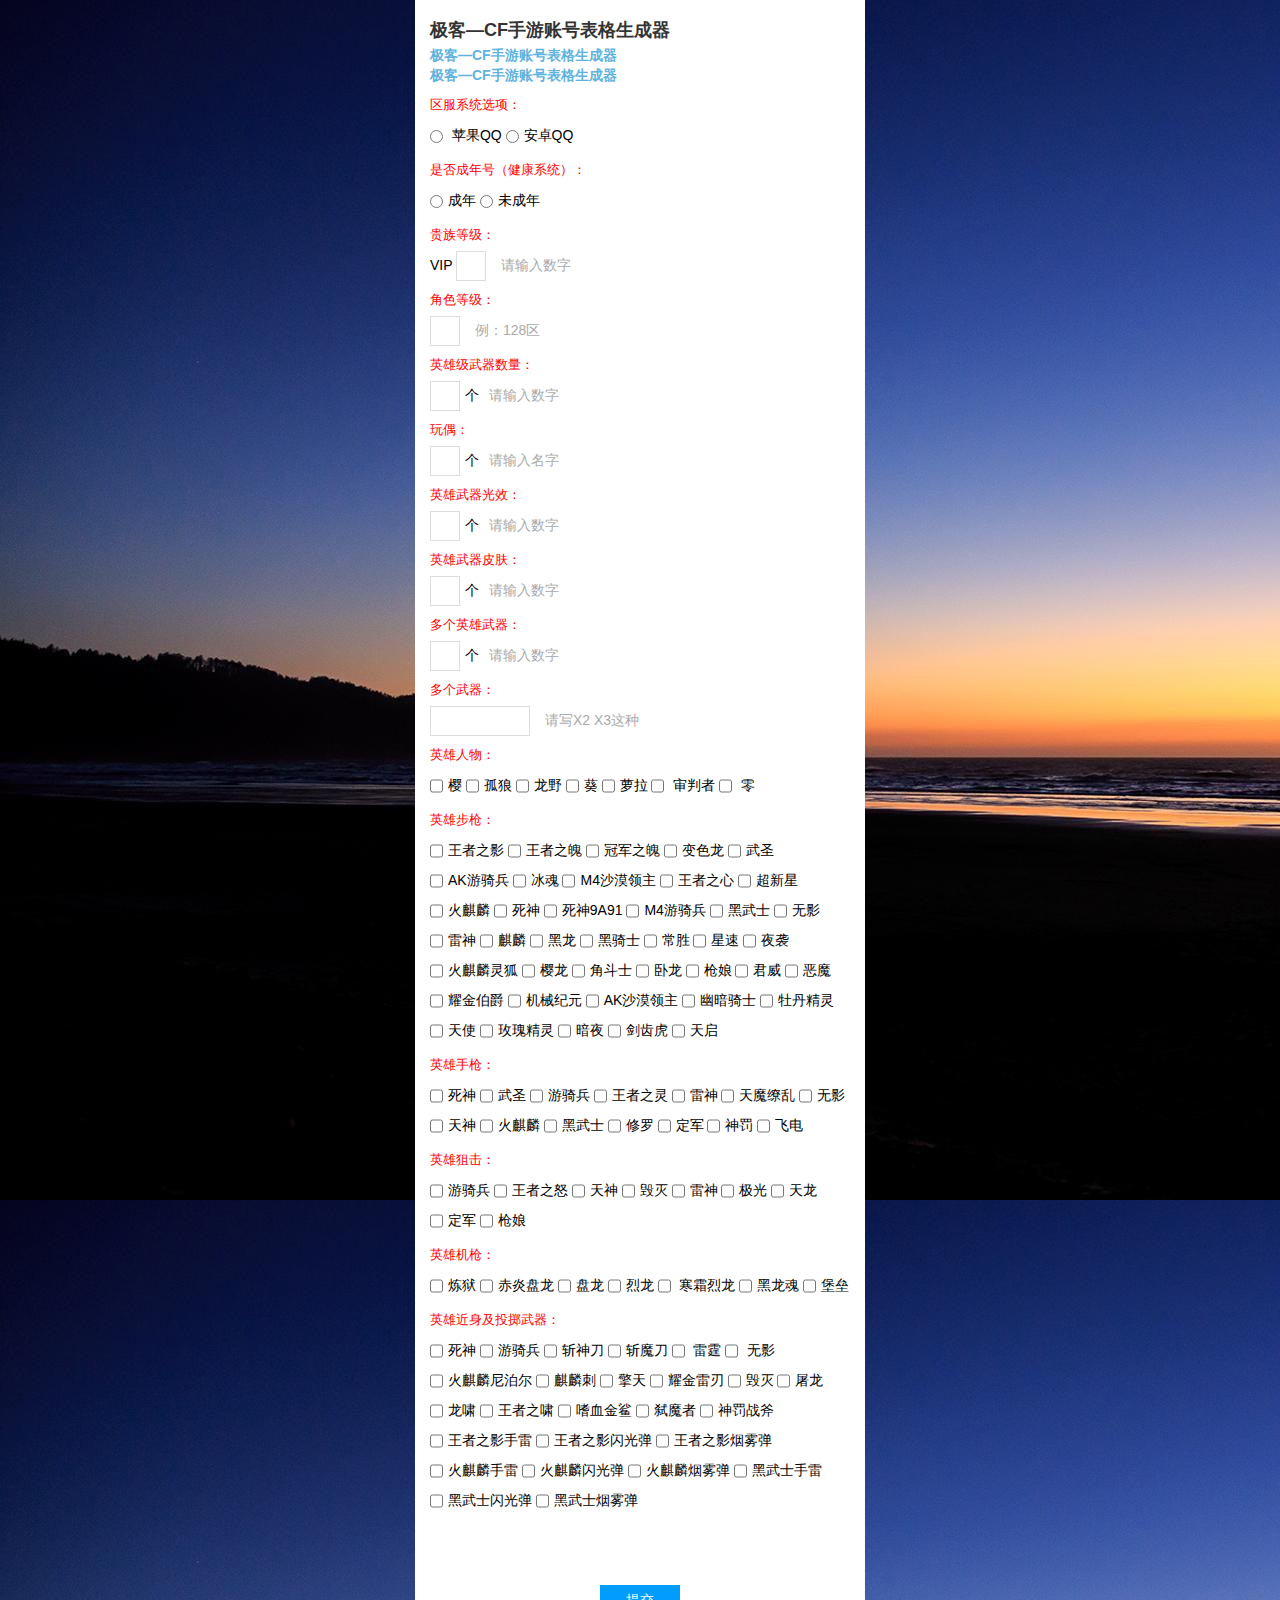
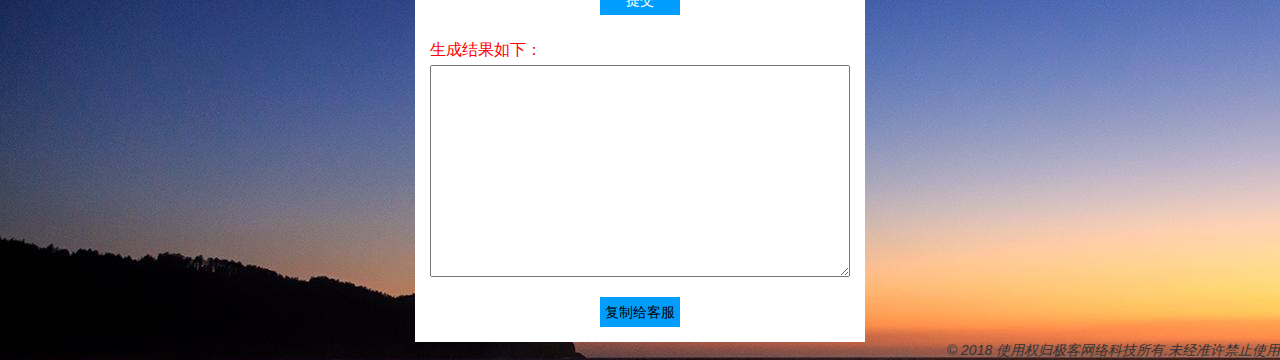
==== commit bb87f3e6: "x" ====
--- a/cf.html
+++ b/cf.html
@@ -14,7 +14,7 @@
 
 <meta http-equiv="X-UA-Compatible" content="IE=EmulateIE9"> 
-<title>租呗—CF手游账号表格生成器</title>+<title>极客—CF手游账号表格生成器</title> 
 <meta name="keywords" content="CF手游交易平台"> 
@@ -86,13 +86,13 @@
 
    <div class="biaodan1">  
-    <div class="tit1"><strong>租呗—CF手游账号表格生成器</strong></div> +    <div class="tit1"><strong>极客—CF手游账号表格生成器</strong></div>  
         
-            <div class="tit3"><strong>租呗—CF手游账号表格生成器</strong></div>-
-            <div class="tit3"><strong>租呗—CF手游账号表格生成器</strong></div>+            <div class="tit3"><strong>极客—CF手游账号表格生成器</strong></div>+
+            <div class="tit3"><strong>极客—CF手游账号表格生成器</strong></div> 
     <form action="0" method="post">  
@@ -1200,7 +1200,7 @@
 
   </div>   
-  <p align="right"><em>&copy; 2018 使用权归租贝网络科技所有.未经准许禁止使用</em></p>+  <p align="right"><em>&copy; 2018 使用权归极客网络科技所有.未经准许禁止使用</em></p> 
   
